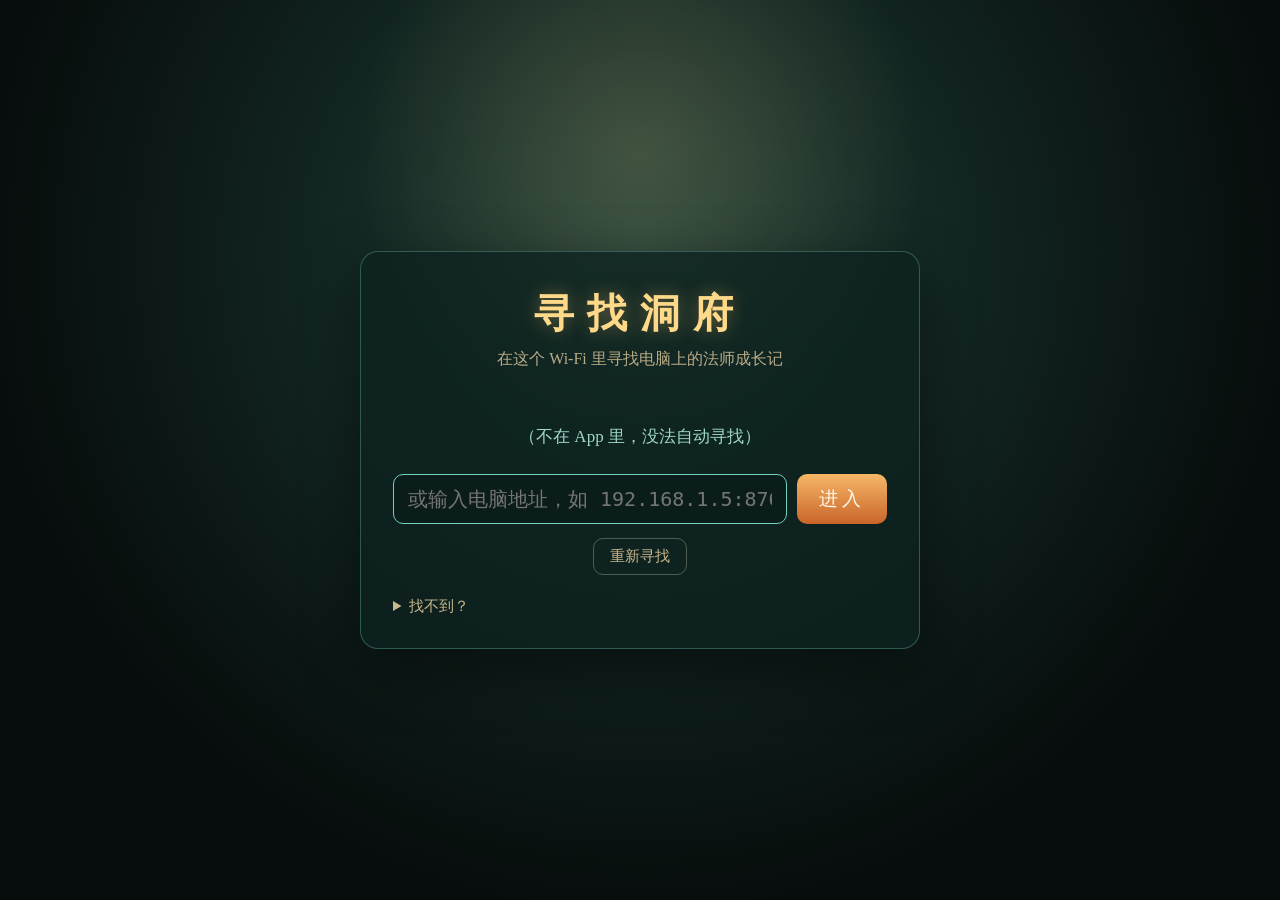
==== android/assets/connect.html @ d31763eb "2.0.0：整体换成法师成长记——以行测修仙传 3.3.0 为底本复制，改成法考八科、固定西方玄幻风格 - 位阶：平民 → 魔法学徒 → 初级法师（≈客观题 180 及格线）… 法神·上岸者；导师艾琳" ====
<!doctype html>
<html lang="zh-CN"><head><meta charset="utf-8">
<meta name="viewport" content="width=device-width, initial-scale=1, viewport-fit=cover">
<title>寻找洞府</title>
<style>
  * { box-sizing: border-box; }
  html, body { margin: 0; height: 100%; }
  body { display: grid; place-items: center; background: radial-gradient(ellipse at 50% 28%, #1d3d36, #070d0c 72%);
    font-family: "STKaiti", "KaiTi", "楷体", "Noto Serif CJK SC", serif; color: #e8dcc0; overflow: hidden; }
  .moon { position: fixed; top: -18vmin; left: 50%; width: 70vmin; height: 70vmin; margin-left: -35vmin; border-radius: 50%;
    background: radial-gradient(circle, rgba(255,217,138,.18), rgba(255,217,138,0) 65%); pointer-events: none; }
  .box { position: relative; width: min(560px, 90vw); padding: 34px 32px 28px; border-radius: 18px; text-align: center;
    background: rgba(14, 34, 31, .78); border: 1px solid rgba(111, 211, 192, .32); box-shadow: 0 20px 60px rgba(0,0,0,.45); }
  h1 { margin: 0; font-size: 40px; letter-spacing: .32em; color: #ffd98a; text-shadow: 0 0 18px rgba(255,200,110,.35); }
  .sub { margin: 8px 0 22px; color: #b9ab86; font-size: 16px; }
  .msg { min-height: 1.5em; color: #ff9a8a; font-size: 15px; margin-bottom: 10px; }
  .status { font-size: 17px; color: #9fd8c9; margin: 6px 0 12px; }
  .dot { display: inline-block; width: 8px; height: 8px; margin: 0 3px; border-radius: 50%; background: #9fd8c9; animation: b 1.2s infinite; }
  .dot:nth-child(2) { animation-delay: .2s; } .dot:nth-child(3) { animation-delay: .4s; }
  @keyframes b { 0%, 100% { opacity: .2 } 50% { opacity: 1 } }
  .list { display: grid; gap: 10px; margin: 6px 0 14px; }
  .host { display: flex; align-items: center; justify-content: space-between; gap: 10px; width: 100%; padding: 14px 18px; border-radius: 12px;
    border: 1px solid rgba(255, 217, 138, .45); background: linear-gradient(180deg, rgba(255,217,138,.12), rgba(255,217,138,.04));
    color: #fff3d6; font: inherit; font-size: 19px; text-align: left; }
  .host small { color: #b9ab86; font-size: 14px; font-family: ui-monospace, monospace; }
  .host:active { transform: scale(.98); }
  .row { display: flex; gap: 10px; margin-top: 8px; }
  input { flex: 1; min-width: 0; font-size: 20px; padding: 12px 14px; border-radius: 10px; border: 1px solid #6fd3c0;
    background: #0b1d1b; color: #fff8ec; font-family: ui-monospace, monospace; }
  button.go { padding: 12px 22px; font-size: 19px; letter-spacing: .2em; border: none; border-radius: 10px; color: #fff8ec;
    background: linear-gradient(180deg, #f6b766, #c9652a); font-family: inherit; }
  button.ghost { margin-top: 14px; background: none; border: 1px solid rgba(232,220,192,.3); color: #c9b88e; border-radius: 10px;
    padding: 8px 16px; font: inherit; font-size: 15px; }
  details { margin-top: 18px; text-align: left; color: #b9ab86; font-size: 15px; line-height: 1.8; }
  summary { cursor: pointer; color: #c9b88e; }
</style></head>
<body><div class="moon"></div>
<div class="box">
  <h1>寻找洞府</h1>
  <div class="sub">在这个 Wi-Fi 里寻找电脑上的法师成长记</div>
  <div class="msg" id="msg"></div>
  <div class="status" id="status"></div>
  <div class="list" id="list"></div>
  <div class="row"><input id="addr" placeholder="或输入电脑地址，如 192.168.1.5:8766" inputmode="url" autocapitalize="off" autocomplete="off">
    <button class="go" id="go">进入</button></div>
  <button class="ghost" id="again">重新寻找</button>
  <details><summary>找不到？</summary>
    ① 电脑上打开法师成长记 → 设置 → 📱 手机 / 平板，勾上「允许手机 / 平板连进来」，然后重启法师成长记；<br>
    ② 平板和电脑连同一个 Wi-Fi（不要用访客网络）；<br>
    ③ 第一次开局域网模式时，电脑上 Windows 防火墙弹窗要点「允许」；<br>
    ④ 还不行：照着电脑设置页里显示的地址，填到上面的输入框。
  </details>
</div>
<script>
  const $ = (s) => document.querySelector(s);
  const found = new Set();
  const msg = decodeURIComponent(location.hash.slice(1) || "");
  $("#msg").textContent = msg;
  const app = typeof XC !== "undefined";
  const saved = app ? XC.saved() : "";
  if (saved) $("#addr").value = saved.replace(/^https?:\/\//, "").replace(/\/$/, "");

  function scan() {
    if (!app) { $("#status").textContent = "（不在 App 里，没法自动寻找）"; return; }
    $("#status").innerHTML = '正在寻找<span class="dot"></span><span class="dot"></span><span class="dot"></span>';
    $("#again").disabled = true;
    XC.scan();
  }
  window.xcFound = (url, name) => {
    if (found.has(url)) return;
    found.add(url);
    const b = document.createElement("button");
    b.className = "host";
    b.innerHTML = `<span>🏯 ${name ? name.replace(/[<>&]/g, "") + " 的洞府" : "法师成长记"}</span><small>${url.replace(/^http:\/\//, "").replace(/\/$/, "")}</small>`;
    b.onclick = () => XC.open(url);
    $("#list").appendChild(b);
    // 只找到一台、也不是因为连不上才来这页：直接进
    if (found.size === 1 && !msg) setTimeout(() => { if (found.size === 1) XC.open(url); }, 1500);
  };
  window.xcScanDone = () => {
    $("#again").disabled = false;
    $("#status").textContent = found.size ? "找到了，点一下进入" : "没找到。看看下面「找不到？」，或者手动输入地址";
  };
  $("#go").onclick = () => { const v = $("#addr").value.trim(); if (v && app) XC.open(v); };
  $("#addr").onkeydown = (e) => { if (e.key === "Enter") $("#go").click(); };
  $("#again").onclick = () => { found.clear(); $("#list").innerHTML = ""; scan(); };
  scan();
</script>
</body></html>
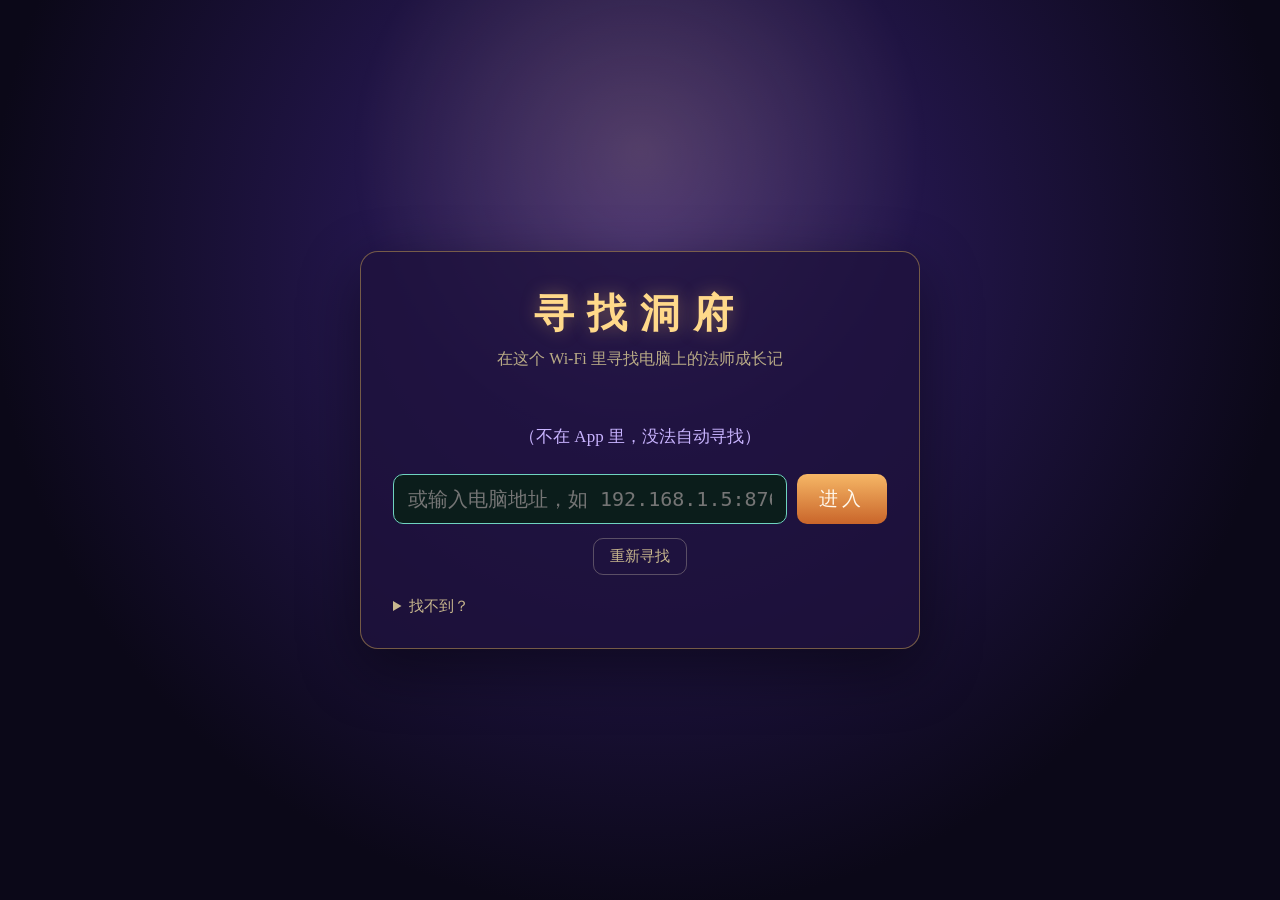
==== commit 061a3f32: "2.1.0：整体界面换成西方玄幻风（羊皮纸 / 月夜学院、金框、法阵、城堡大典、法袍法师、新图标） Co-Authored-By: Claude Opus 5.5 <noreply@anthropic" ====
--- a/android/assets/connect.html
+++ b/android/assets/connect.html
@@ -5,17 +5,17 @@
 <style>
   * { box-sizing: border-box; }
   html, body { margin: 0; height: 100%; }
-  body { display: grid; place-items: center; background: radial-gradient(ellipse at 50% 28%, #1d3d36, #070d0c 72%);
-    font-family: "STKaiti", "KaiTi", "楷体", "Noto Serif CJK SC", serif; color: #e8dcc0; overflow: hidden; }
+  body { display: grid; place-items: center; background: radial-gradient(ellipse at 50% 28%, #34206f, #0b0818 72%);
+    font-family: Georgia, "Noto Serif CJK SC", "Songti SC", serif; color: #e8dcc0; overflow: hidden; }
   .moon { position: fixed; top: -18vmin; left: 50%; width: 70vmin; height: 70vmin; margin-left: -35vmin; border-radius: 50%;
     background: radial-gradient(circle, rgba(255,217,138,.18), rgba(255,217,138,0) 65%); pointer-events: none; }
   .box { position: relative; width: min(560px, 90vw); padding: 34px 32px 28px; border-radius: 18px; text-align: center;
-    background: rgba(14, 34, 31, .78); border: 1px solid rgba(111, 211, 192, .32); box-shadow: 0 20px 60px rgba(0,0,0,.45); }
+    background: rgba(30, 18, 60, .8); border: 1px solid rgba(224, 179, 84, .45); box-shadow: 0 20px 60px rgba(0,0,0,.45); }
   h1 { margin: 0; font-size: 40px; letter-spacing: .32em; color: #ffd98a; text-shadow: 0 0 18px rgba(255,200,110,.35); }
   .sub { margin: 8px 0 22px; color: #b9ab86; font-size: 16px; }
   .msg { min-height: 1.5em; color: #ff9a8a; font-size: 15px; margin-bottom: 10px; }
-  .status { font-size: 17px; color: #9fd8c9; margin: 6px 0 12px; }
-  .dot { display: inline-block; width: 8px; height: 8px; margin: 0 3px; border-radius: 50%; background: #9fd8c9; animation: b 1.2s infinite; }
+  .status { font-size: 17px; color: #c9b4ff; margin: 6px 0 12px; }
+  .dot { display: inline-block; width: 8px; height: 8px; margin: 0 3px; border-radius: 50%; background: #c9b4ff; animation: b 1.2s infinite; }
   .dot:nth-child(2) { animation-delay: .2s; } .dot:nth-child(3) { animation-delay: .4s; }
   @keyframes b { 0%, 100% { opacity: .2 } 50% { opacity: 1 } }
   .list { display: grid; gap: 10px; margin: 6px 0 14px; }
